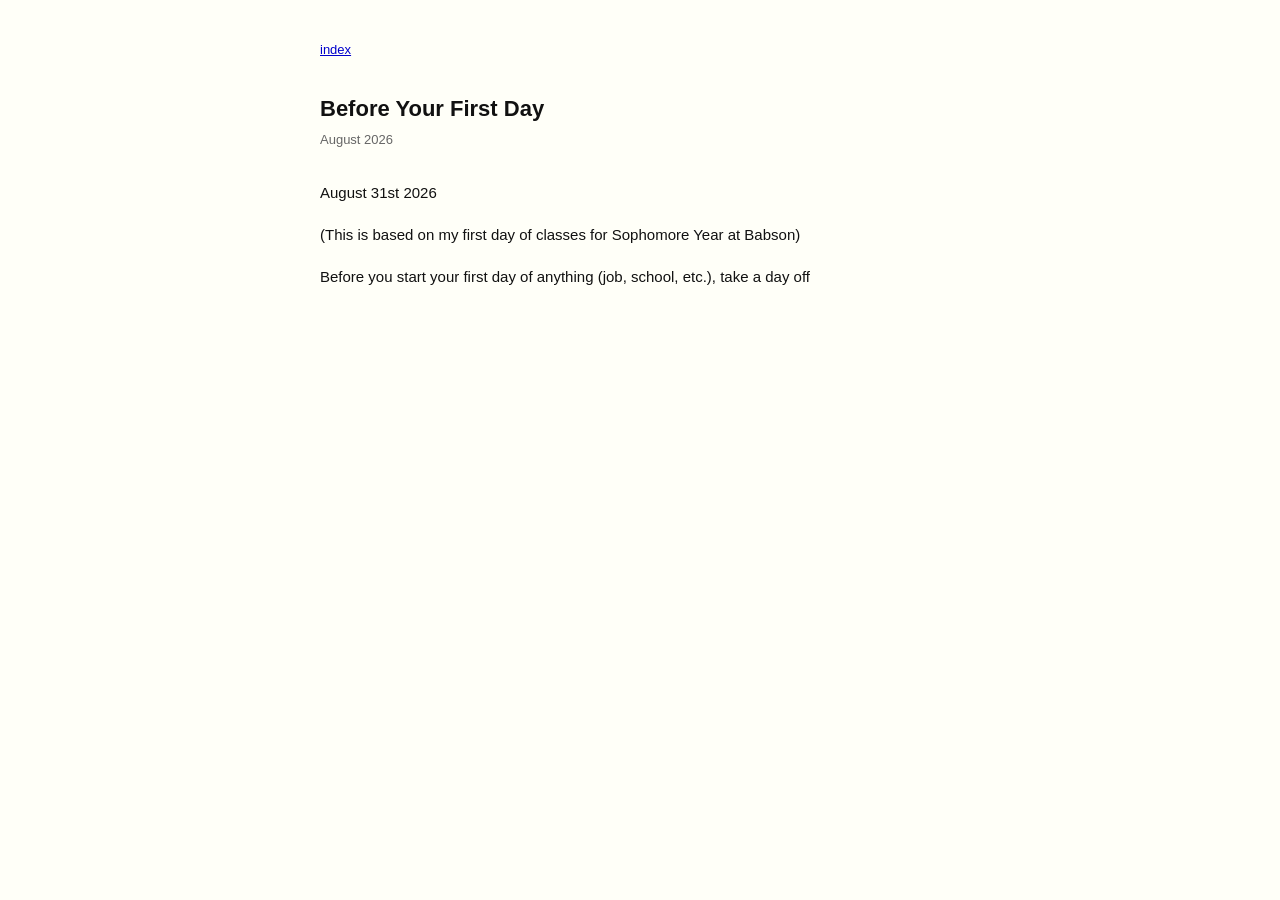
==== docs/essays/before-your-first-day.html @ d6857060 "Rebuild site" ====
<!DOCTYPE html>
<html lang="en">
<head>
<meta charset="UTF-8">
<title>Before Your First Day</title>
<link rel="stylesheet" href="../style.css">
</head>
<body>
<div class="nav"><a href="../index.html">index</a></div>
<h1>Before Your First Day</h1>
<div class="date">August 2026</div>
<p>August 31st 2026</p>
<p>(This is based on my first day of classes for Sophomore Year at Babson)</p>
<p>Before you start your first day of anything (job, school, etc.), take a day off</p>
</body>
</html>
---- docs/style.css ----
body {
    font-family: Verdana, Geneva, sans-serif;
    background-color: #fffff8;
    color: #111;
    max-width: 640px;
    margin: 40px auto;
    padding: 0 20px;
    font-size: 15px;
    line-height: 1.6;
}

a {
    color: #0000cc;
}

a:visited {
    color: #551a8b;
}

h1 {
    font-size: 22px;
    margin-bottom: 4px;
}

.date {
    color: #666;
    font-size: 13px;
    margin-bottom: 30px;
}

.essay-list {
    list-style: none;
    padding: 0;
}

.essay-list li {
    margin-bottom: 10px;
}

.essay-list .essay-date {
    color: #999;
    font-size: 13px;
    margin-left: 8px;
}

.byline {
    color: #666;
    font-size: 13px;
    margin-bottom: 40px;
}

.nav {
    margin-bottom: 30px;
    font-size: 13px;
}

p {
    margin-bottom: 18px;
}

.intro {
    margin-bottom: 30px;
    color: #333;
}
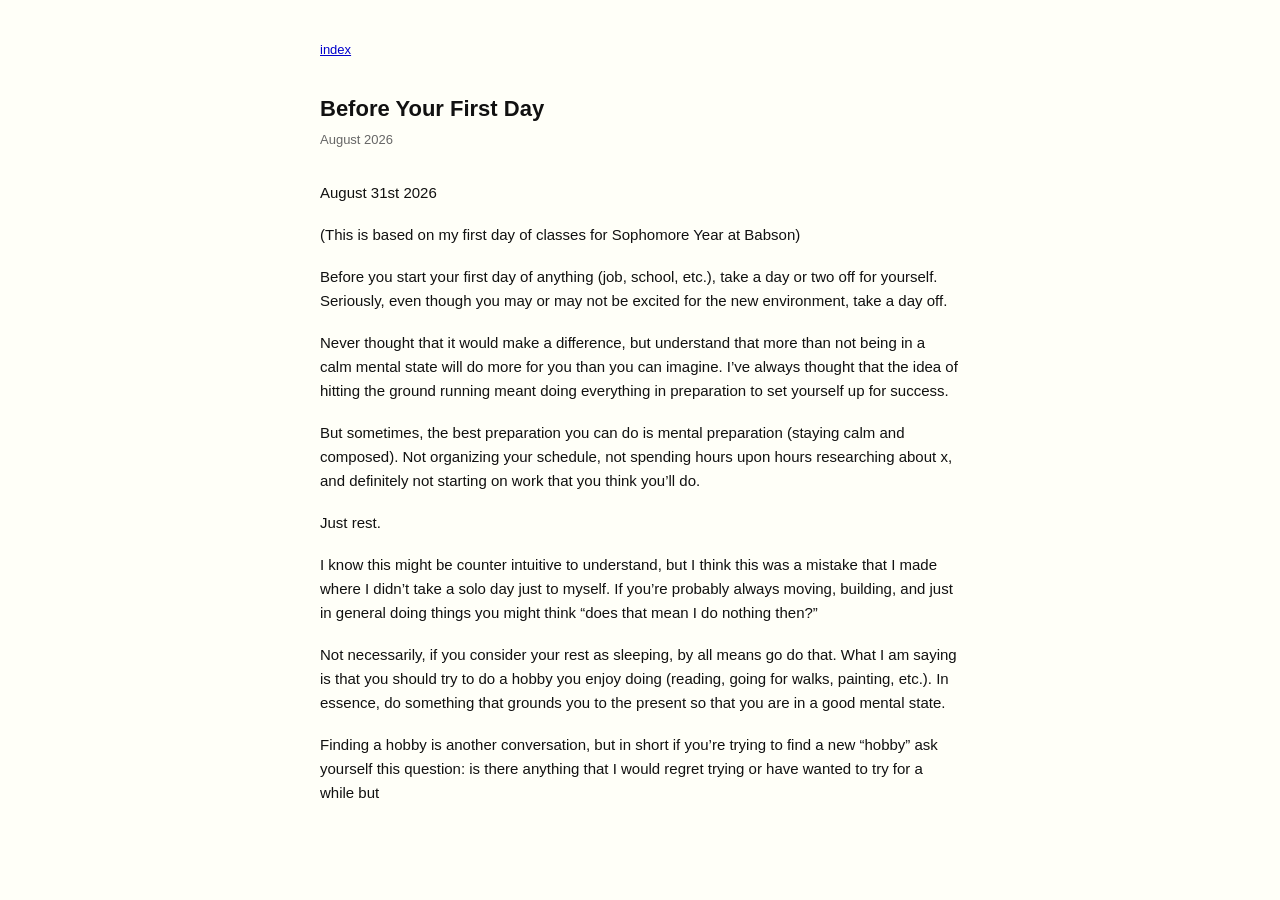
==== commit 648da141: "Rebuild site" ====
--- a/docs/essays/before-your-first-day.html
+++ b/docs/essays/before-your-first-day.html
@@ -11,6 +11,12 @@
 <div class="date">August 2026</div>
 <p>August 31st 2026</p>
 <p>(This is based on my first day of classes for Sophomore Year at Babson)</p>
-<p>Before you start your first day of anything (job, school, etc.), take a day off</p>
+<p>Before you start your first day of anything (job, school, etc.), take a day or two off for yourself. Seriously, even though you may or may not be excited for the new environment, take a day off.</p>
+<p>Never thought that it would make a difference, but understand that more than not being in a calm mental state will do more for you than you can imagine. I’ve always thought that the idea of hitting the ground running meant doing everything in preparation to set yourself up for success.</p>
+<p>But sometimes, the best preparation you can do is mental preparation (staying calm and composed). Not organizing your schedule, not spending hours upon hours researching about x, and definitely not starting on work that you think you’ll do.</p>
+<p>Just rest.</p>
+<p>I know this might be counter intuitive to understand, but I think this was a mistake that I made where I didn’t take a solo day just to myself. If you’re probably always moving, building, and just in general doing things you might think “does that mean I do nothing then?”</p>
+<p>Not necessarily, if you consider your rest as sleeping, by all means go do that. What I am saying is that you should try to do a hobby you enjoy doing (reading, going for walks, painting, etc.). In essence, do something that grounds you to the present so that you are in a good mental state.</p>
+<p>Finding a hobby is another conversation, but in short if you’re trying to find a new “hobby” ask yourself this question: is there anything that I would regret trying or have wanted to try for a while but</p>
 </body>
 </html>
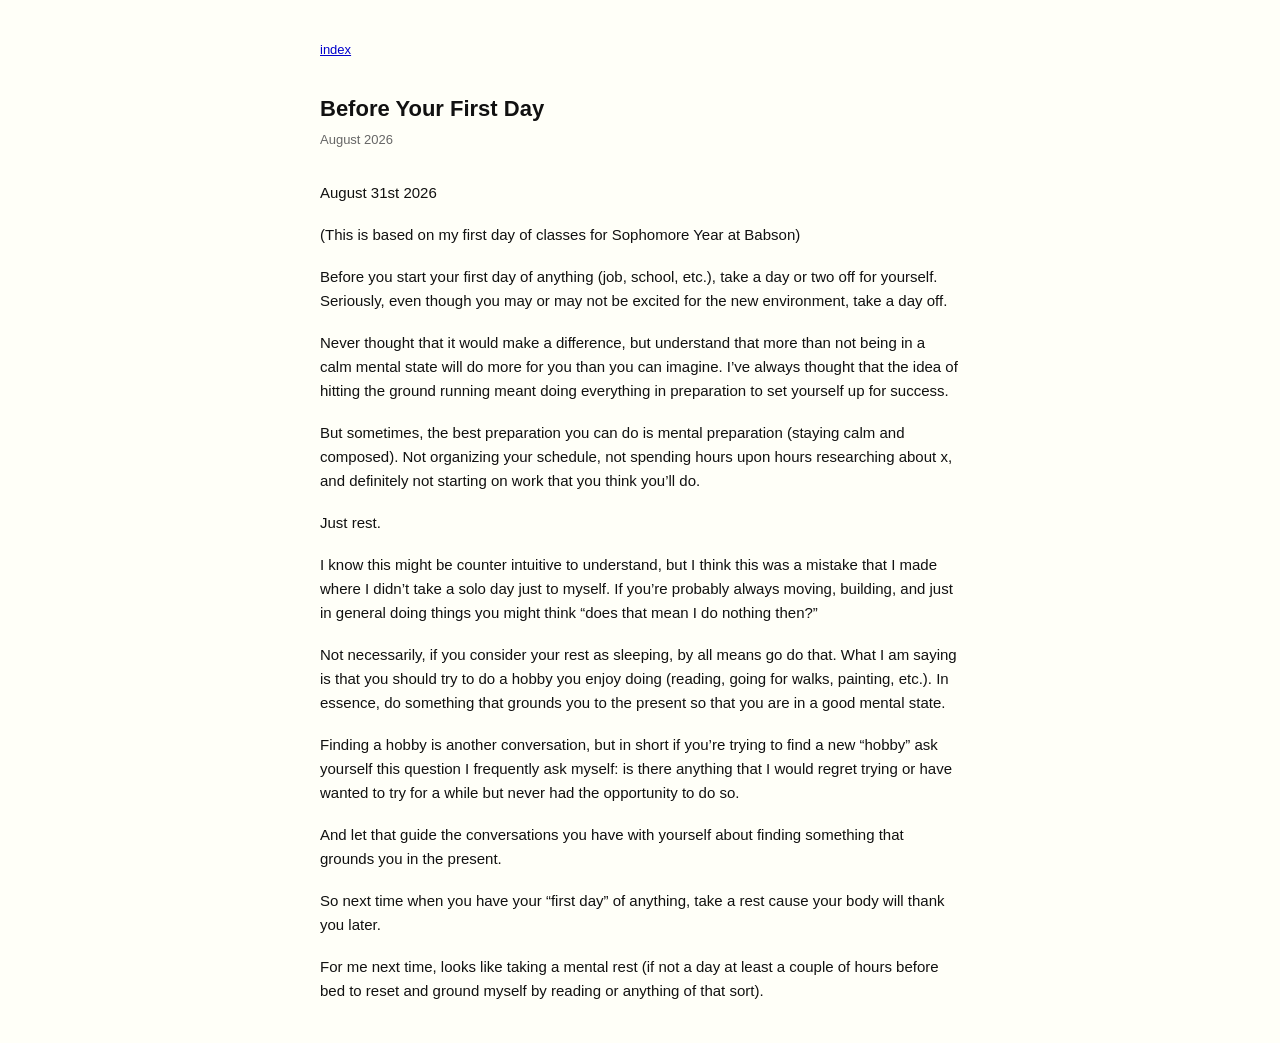
==== commit 2b9c8347: "Rebuild site" ====
--- a/docs/essays/before-your-first-day.html
+++ b/docs/essays/before-your-first-day.html
@@ -17,6 +17,9 @@
 <p>Just rest.</p>
 <p>I know this might be counter intuitive to understand, but I think this was a mistake that I made where I didn’t take a solo day just to myself. If you’re probably always moving, building, and just in general doing things you might think “does that mean I do nothing then?”</p>
 <p>Not necessarily, if you consider your rest as sleeping, by all means go do that. What I am saying is that you should try to do a hobby you enjoy doing (reading, going for walks, painting, etc.). In essence, do something that grounds you to the present so that you are in a good mental state.</p>
-<p>Finding a hobby is another conversation, but in short if you’re trying to find a new “hobby” ask yourself this question: is there anything that I would regret trying or have wanted to try for a while but</p>
+<p>Finding a hobby is another conversation, but in short if you’re trying to find a new “hobby” ask yourself this question I frequently ask myself: is there anything that I would regret trying or have wanted to try for a while but never had the opportunity to do so.</p>
+<p>And let that guide the conversations you have with yourself about finding something that grounds you in the present.</p>
+<p>So next time when you have your “first day” of anything, take a rest cause your body will thank you later.</p>
+<p>For me next time, looks like taking a mental rest (if not a day at least a couple of hours before bed to reset and ground myself by reading or anything of that sort).</p>
 </body>
 </html>
